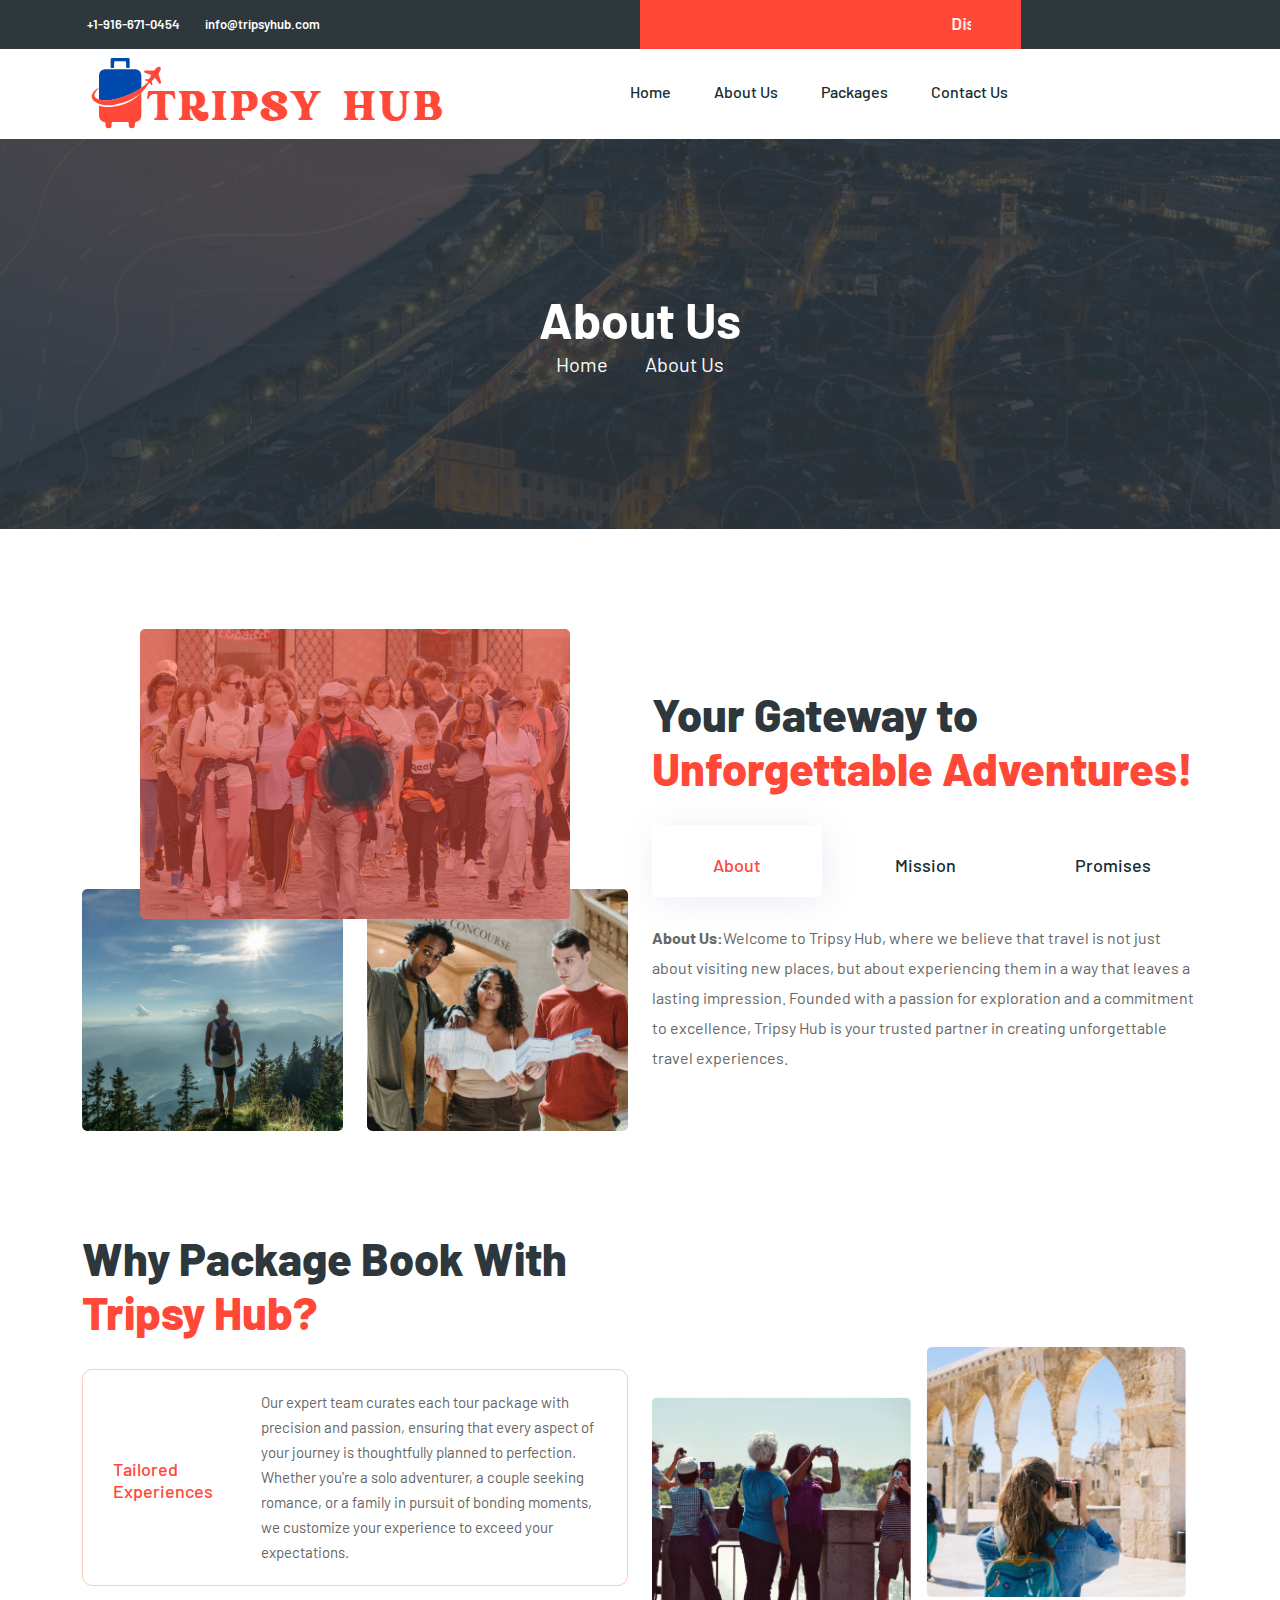
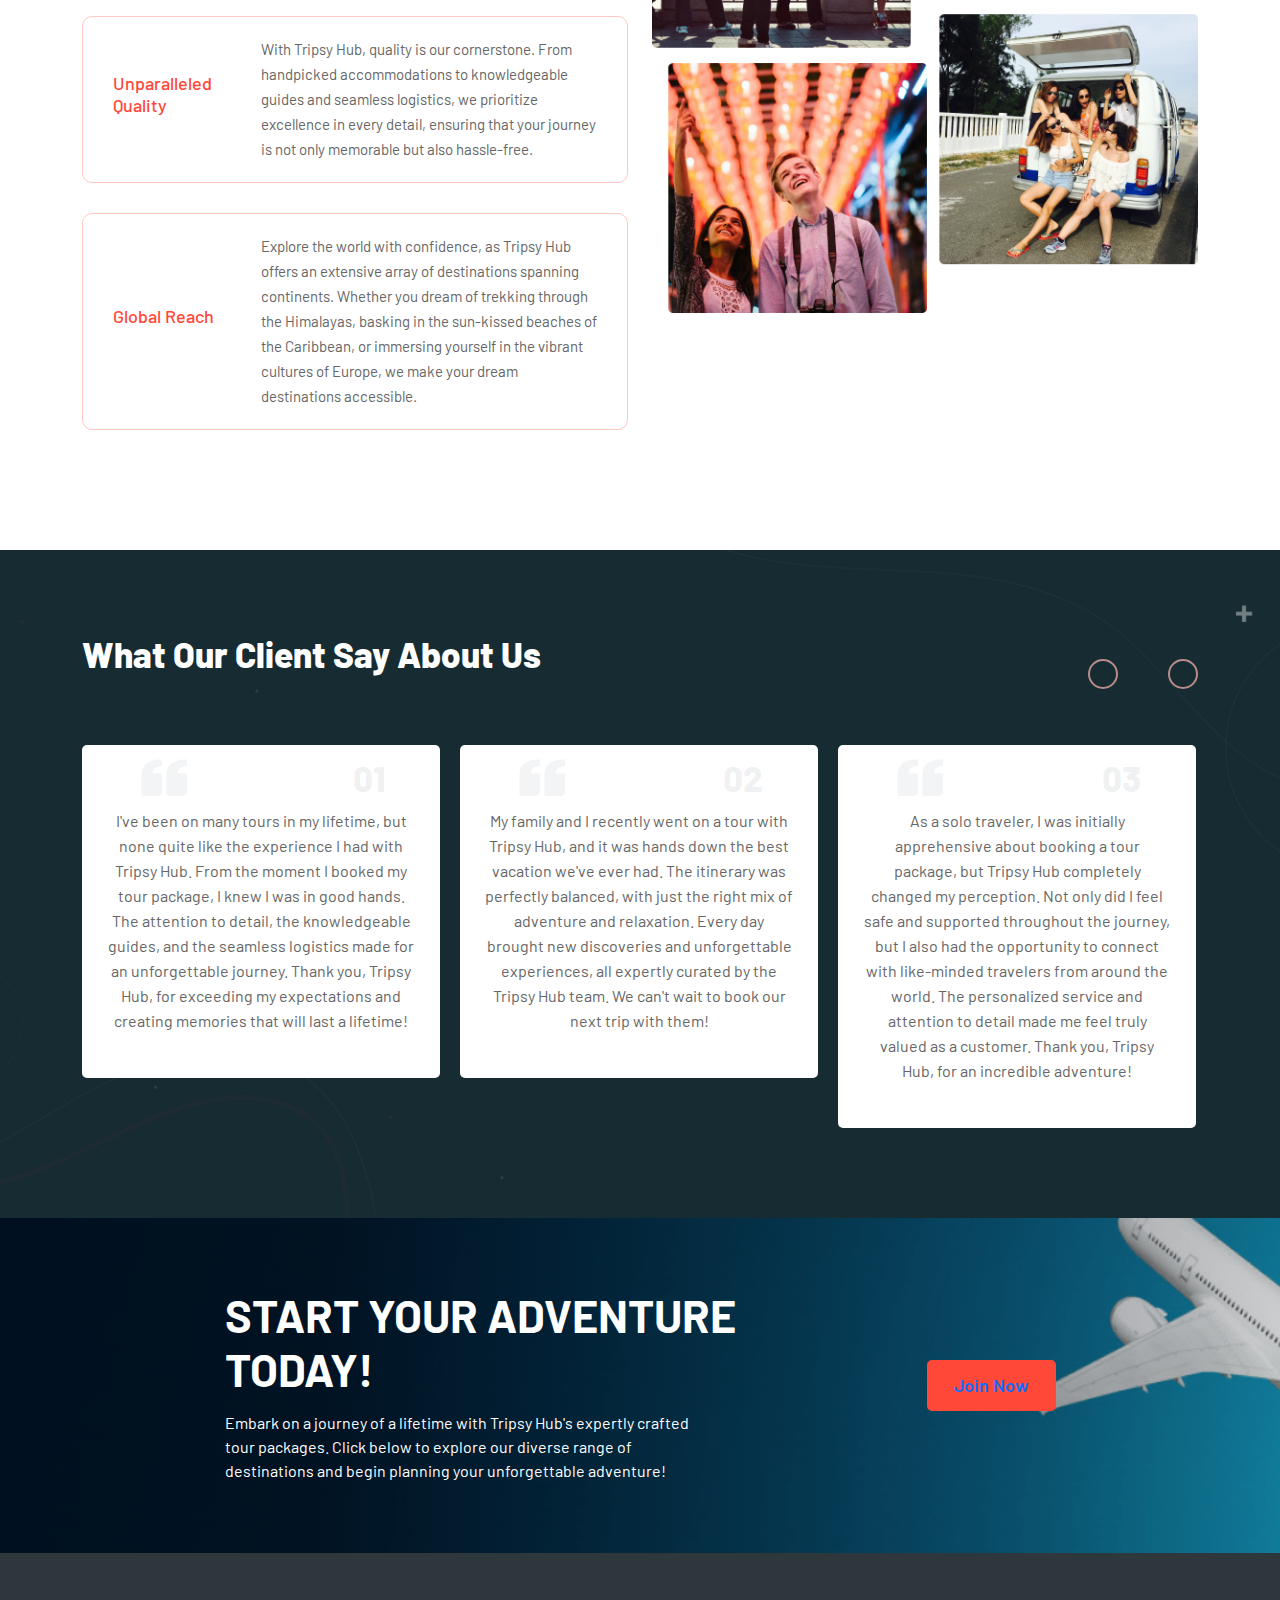
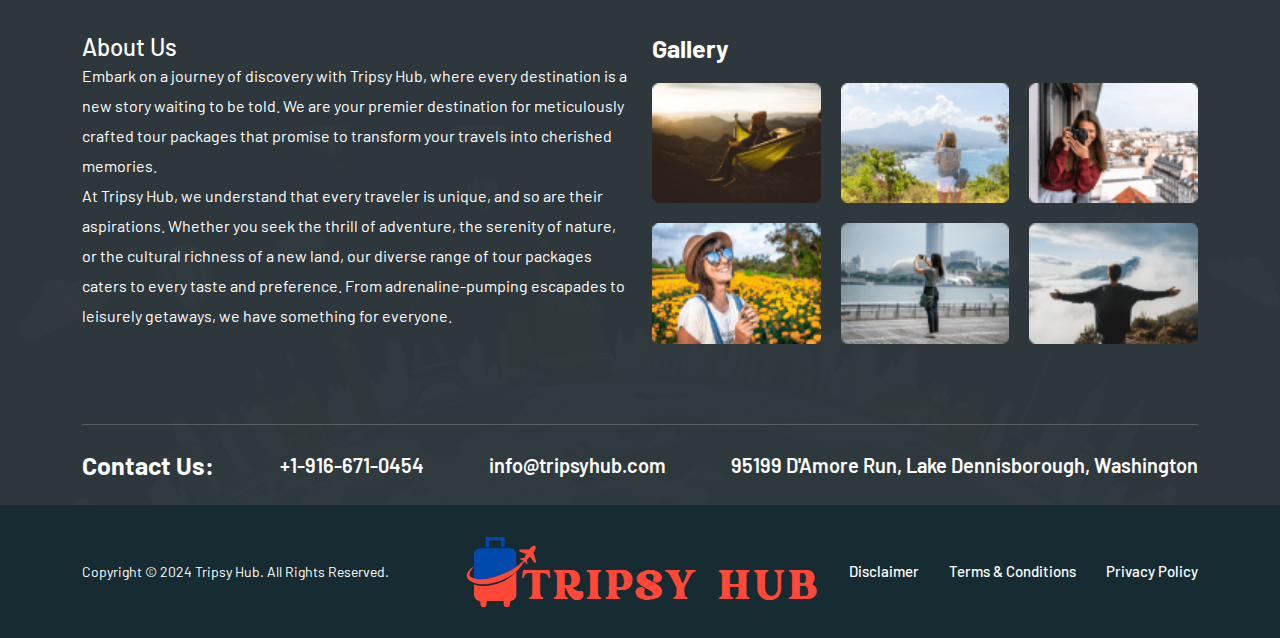
==== about-us.html @ 8bb294c5 "first commit" ====
<!doctype html>
<html lang="en">


<head>
	<title>About Us - Tripsy Hub</title>

	<meta charset="utf-8">
	<meta name="viewport" content="width=device-width, initial-scale=1">
	<link rel="icon" href="assets/images/favicon.png" type="image/gif" sizes="20x20">

	<link rel="stylesheet" href="assets/css/select2.min.css">

	<link rel="stylesheet" href="assets/css/jquery.fancybox.min.css">

	<link href="assets/css/boxicons.min.css" rel="stylesheet">

	<link rel="stylesheet" href="assets/css/swiper-bundle.min.css">

	<link rel="stylesheet" href="assets/css/bootstrap.min.css">

	<link rel="stylesheet" href="assets/css/animate.min.css">

	<link rel="stylesheet" href="assets/css/style.css">
	<link rel="stylesheet" href="assets/css/responsive.css">
</head>
<body>

<div class="topbar-area topbar-style-one">
		<div class="container">
			<div class="row">
				<div class="col-xl-4 align-items-center d-xl-flex d-none">
					<div class="topbar-contact-left">
						<ul class="contact-list">
							<li><i class="bi bi-telephone-fill"></i> <a href="tel:+19166710454">+1-916-671-0454</a></li>
							<li><i class="bi bi-envelope-fill"></i> <a href="mailto:info@tripsyhub.com">info@tripsyhub.com</a></li>
						</ul>
					</div>
				</div>
				<div class="col-xl-8 col-lg-6 col-md-6 text-xl-center text-md-start text-center">
					<div class="topbar-ad">
						<a href="#"><marquee>Discover Your Journey With Tripsy Hub</marquee></a>
					</div>
				</div>

			</div>
		</div>
	</div>


	<header>
		<div class="header-area header-style-one">
			<div class="container">
				<div class="row">
					<div class="col-xl-2 col-lg-12 col-md-12 col-sm-12 col-xs-12 align-items-center d-xl-flex d-lg-block">
						<div class="nav-logo d-flex justify-content-between align-items-center">
							<a href="index.html"><img src="assets/images/logo.png" alt="logo"></a>
							<div class="d-flex align-items-center gap-4">
								<div class="mobile-menu d-flex ">
									<a href="javascript:void(0)" class="hamburger d-block d-xl-none">
										<span class="h-top"></span>
										<span class="h-middle"></span>
										<span class="h-bottom"></span>
									</a>
								</div>
							</div>
						</div>
					</div>
					<div class="col-xl-8 col-lg-8 col-md-8 col-sm-6 col-xs-6">
						<nav class="main-nav float-end">
							<div class="inner-logo d-xl-none text-center">
								<a href="#"><img src="assets/images/logo.png" alt></a>
							</div>
							<ul>
								<li class="">
									<a href="index.html">Home</a>									
								</li>
								<li><a href="about-us.html">About Us</a></li>
								<li class="">
									<a href="packages.html">Packages</a>
								</li>
								<li><a href="contact-us.html">Contact Us</a></li>
							</ul>

						</nav>
					</div>

				</div>
			</div>
		</div>
	</header>


	<div class="breadcrumb breadcrumb-style-one">
		<div class="container">
			<div class="col-lg-12 text-center">
				<h2 class="breadcrumb-title">About Us</h2>
				<ul class="d-flex justify-content-center breadcrumb-items">
					<li class="breadcrumb-item"><a href="index.php">Home</a></li>
					<li class="breadcrumb-item active">About Us</li>
				</ul>
			</div>
		</div>
	</div>


	<div class="about-main-wrappper pt-100">
		<div class="container">
			<div class="about-tab-wrapper">
				<div class="row justify-content-center align-items-center">
					<div class="col-lg-6">
						<div class="about-tab-image-grid text-center">
							<div class="about-video d-inline-block">
								<img src="assets/images/about/about-g2.png" alt>
								<div class="video-overlay">
									<a data-fancybox href="https://www.youtube.com/watch?v=_sI_Ps7JSEk" class="play-icon video-popup">
										<i class="bi bi-play-fill"></i>
									</a>
								</div>
							</div>
							<div class="row float-images g-4">
								<div class="col-lg-6 col-md-6 col-sm-6">
									<div class="about-image">
										<img src="assets/images/about/about-g1.png" alt>
									</div>
								</div>
								<div class="col-lg-6 col-md-6 col-sm-6">
									<div class="about-image">
										<img src="assets/images/about/about-g3.png" alt>
									</div>
								</div>
							</div>
						</div>
					</div>
					<div class="col-lg-6 mt-5 mt-lg-0">
						<div class="about-tab-wrap">
							<h2 class="about-wrap-title">
								Your Gateway to <span>Unforgettable Adventures!</span>
							</h2>
							<div class="about-tab-switcher">
								<ul class="nav nav-pills mb-3 justify-content-md-between justify-content-center" id="about-tab-pills" role="tablist">
									<li class="nav-item" role="presentation">
										<div class="nav-link active" id="pills-about1" data-bs-toggle="pill" data-bs-target="#about-pills1" role="tab" aria-controls="about-pills1" aria-selected="true">
											<h6>About</h6>
										</div>
									</li>
									<li class="nav-item" role="presentation">
										<div class="nav-link" id="pills-about2" data-bs-toggle="pill" data-bs-target="#about-pills2" role="tab" aria-controls="about-pills2" aria-selected="false">
											
											<h6>Mission</h6>
										</div>
									</li>
									<li class="nav-item" role="presentation">
										<div class="nav-link" id="pills-about3" data-bs-toggle="pill" data-bs-target="#about-pills3" role="tab" aria-controls="about-pills3" aria-selected="false">
											<h6>Promises</h6>
										</div>
									</li>
								</ul>
							</div>
							<div class="tab-content about-tab-content" id="pills-tabContent">
								<div class="tab-pane fade show active" id="about-pills1" role="tabpanel" aria-labelledby="pills-about1">
									<p><b>About Us:</b>Welcome to Tripsy Hub, where we believe that travel is not just about visiting new places, but about experiencing them in a way that leaves a lasting impression. Founded with a passion for exploration and a commitment to excellence, Tripsy Hub is your trusted partner in creating unforgettable travel experiences.</p>
								</div>
								<div class="tab-pane fade" id="about-pills2" role="tabpanel" aria-labelledby="pills-about2">
									<p><b>Our Mission:</b>At Tripsy Hub, our mission is simple: to inspire and empower travelers to explore the world with confidence and curiosity. We strive to redefine the art of travel by curating meticulously crafted tour packages that cater to every taste, preference, and aspiration.</p>
								</div>
								<div class="tab-pane fade" id="about-pills3" role="tabpanel" aria-labelledby="pills-about3">
									<p><b>Our Promise:</b>When you choose Tripsy Hub, you're not just booking a trip – you're embarking on a journey of discovery, adventure, and transformation. Whether you're a seasoned globetrotter or a first-time explorer, we promise to be your trusted companion every step of the way, ensuring that your travel experience is nothing short of extraordinary.</p>
								</div>
							</div>
						</div>
					</div>
				</div>
			</div>
			<div class="row pt-100 align-items-center">
				<div class="col-lg-6">
					<div class="achievement-counter-wrap">
						<h2 class="about-wrap-title">
							Why Package Book With
							<span>Tripsy Hub?</span>
						</h2>
						<div class="achievement-counter-cards">
							<div class="achievement-counter-card flex-sm-row flex-column text-sm-start text-center ">
								<div class="counter-box mb-sm-0 mb-3">
									<h6>Tailored Experiences</h6>
								</div>
								<p>Our expert team curates each tour package with precision and passion, ensuring that every aspect of your journey is thoughtfully planned to perfection. Whether you're a solo adventurer, a couple seeking romance, or a family in pursuit of bonding moments, we customize your experience to exceed your expectations.</p>
							</div>
							<div class="achievement-counter-card flex-sm-row flex-column text-sm-start text-center">
								<div class="counter-box mb-3">
									<h6>Unparalleled Quality</h6>
								</div>
								<p>With Tripsy Hub, quality is our cornerstone. From handpicked accommodations to knowledgeable guides and seamless logistics, we prioritize excellence in every detail, ensuring that your journey is not only memorable but also hassle-free.</p>
							</div>
							<div class="achievement-counter-card flex-sm-row flex-column text-sm-start text-center">
								<div class="counter-box mb-3">
									<h6> Global Reach</h6>
								</div>
								<p>Explore the world with confidence, as Tripsy Hub offers an extensive array of destinations spanning continents. Whether you dream of trekking through the Himalayas, basking in the sun-kissed beaches of the Caribbean, or immersing yourself in the vibrant cultures of Europe, we make your dream destinations accessible.</p>
							</div>
						</div>
					</div>
				</div>
				<div class="col-lg-6">
					<div class="about-image-group mt-5 mt-lg-0">
						<img src="assets/images/about/about-image-group2.png" alt class="img-fluid">
					</div>
				</div>
			</div>
		</div>
	</div>


	<div class="testimonial-area testimonial-style-one mt-120">
		<div class="testimonial-shape-group"></div>
		<div class="container position-relative">
			<div class="row align-items-center">
				<div class="col-lg-8">
					<div class="section-head-alpha">
						<h2>What Our Client Say About Us</h2>
					</div>
				</div>
				<div class="col-lg-4">
					<div class="slider-arrows text-center d-lg-flex d-none justify-content-end mb-3">
						<div class="testi-prev custom-swiper-prev" tabindex="0" role="button" aria-label="Previous slide"> <i class="bi bi-chevron-left"></i> </div>
						<div class="testi-next custom-swiper-next" tabindex="0" role="button" aria-label="Next slide"><i class="bi bi-chevron-right"></i></div>
					</div>
				</div>
			</div>
			<div class="swiper testimonial-slider-one position-relative">
				<div class="swiper-wrapper">
					<div class="swiper-slide">
						<div class="testimonial-card testimonial-card-alpha">

							<div class="testimonial-card-top">
								<div class="qoute-icon"><i class="bx bxs-quote-left"></i></div>
								
								<h3 class="testimonial-count">01</h3>
							</div>
							<div class="testimonial-body">
								<p>I've been on many tours in my lifetime, but none quite like the experience I had with Tripsy Hub. From the moment I booked my tour package, I knew I was in good hands. The attention to detail, the knowledgeable guides, and the seamless logistics made for an unforgettable journey. Thank you, Tripsy Hub, for exceeding my expectations and creating memories that will last a lifetime!</p>
								<div class="testimonial-bottom">

									<ul class="testimonial-rating">
										<li><i class="bi bi-star-fill"></i></li>
										<li><i class="bi bi-star-fill"></i></li>
										<li><i class="bi bi-star-fill"></i></li>
										<li><i class="bi bi-star-fill"></i></li>
										<li><i class="bi bi-star-fill"></i></li>
									</ul>
								</div>
							</div>
						</div>
					</div>
					<div class="swiper-slide">
						<div class="testimonial-card testimonial-card-alpha">

							<div class="testimonial-card-top">
								<div class="qoute-icon"><i class="bx bxs-quote-left"></i></div>
								
								<h3 class="testimonial-count">02</h3>
							</div>
							<div class="testimonial-body">
								<p>My family and I recently went on a tour with Tripsy Hub, and it was hands down the best vacation we've ever had. The itinerary was perfectly balanced, with just the right mix of adventure and relaxation. Every day brought new discoveries and unforgettable experiences, all expertly curated by the Tripsy Hub team. We can't wait to book our next trip with them!</p>
								<div class="testimonial-bottom">

									<ul class="testimonial-rating">
										<li><i class="bi bi-star-fill"></i></li>
										<li><i class="bi bi-star-fill"></i></li>
										<li><i class="bi bi-star-fill"></i></li>
										<li><i class="bi bi-star-fill"></i></li>
										<li><i class="bi bi-star-fill"></i></li>
									</ul>
								</div>
							</div>
						</div>
					</div>
					<div class="swiper-slide">
						<div class="testimonial-card testimonial-card-alpha">

							<div class="testimonial-card-top">
								<div class="qoute-icon"><i class="bx bxs-quote-left"></i></div>
								
								<h3 class="testimonial-count">03</h3>
							</div>
							<div class="testimonial-body">
								<p>As a solo traveler, I was initially apprehensive about booking a tour package, but Tripsy Hub completely changed my perception. Not only did I feel safe and supported throughout the journey, but I also had the opportunity to connect with like-minded travelers from around the world. The personalized service and attention to detail made me feel truly valued as a customer. Thank you, Tripsy Hub, for an incredible adventure!</p>
								<div class="testimonial-bottom">

									<ul class="testimonial-rating">
										<li><i class="bi bi-star-fill"></i></li>
										<li><i class="bi bi-star-fill"></i></li>
										<li><i class="bi bi-star-fill"></i></li>
										<li><i class="bi bi-star-fill"></i></li>
										<li><i class="bi bi-star-fill"></i></li>
									</ul>
								</div>
							</div>
						</div>
					</div>
				</div>
			</div>
		</div>
	</div>

	<div class="more-update-section mb-0">
		<div class="container">
			<div class="row d-flex justify-content-center align-items-center gy-5">
				<div class="col-lg-6 text-lg-start text-center">
					<div class="more-update-content">
						<h2>Start Your Adventure Today!</h2>
						<p>Embark on a journey of a lifetime with Tripsy Hub's expertly crafted tour packages. Click below to explore our diverse range of destinations and begin planning your unforgettable adventure!</p>
					</div>
				</div>
				<div class="col-lg-3 text-lg-end text-center">
					<button class="button-fill-primary update-btn"><a href="contact-us.php">Join Now</a></button>
				</div>
			</div>
		</div>
	</div>

<div class="footer-area mt-110">
		<div class="footer-main-wrapper">
			<div class="footer-vactor">
				<img src="assets/images/banner/footer-bg.png" alt>
			</div>
			<div class="container">
				<div class="row justify-content-center g-4">
					<div class="col-lg-6">
						<div class="footer-about text-lg-start text-center">
							<h4 class="footer-widget-title">About Us</h4>
							<p>Embark on a journey of discovery with Tripsy Hub, where every destination is a new story waiting to be told. We are your premier destination for meticulously crafted tour packages that promise to transform your travels into cherished memories.</p>
							<p>At Tripsy Hub, we understand that every traveler is unique, and so are their aspirations. Whether you seek the thrill of adventure, the serenity of nature, or the cultural richness of a new land, our diverse range of tour packages caters to every taste and preference. From adrenaline-pumping escapades to leisurely getaways, we have something for everyone.</p>

						</div>
					</div>

					<div class="col-lg-6 col-md-8">
						<div class="footer-widget">
							<h4 class="footer-widget-title">Gallery</h4>
							<div class="footer-gallary-grid">
								<div class="footer-gallary-item">
									<a href="assets/images/gallary/fg-1.png" data-fancybox="footer" data-caption="Caption Here"><img src="assets/images/gallary/fg-1.png" alt></a>
								</div>
								<div class="footer-gallary-item">
									<a href="assets/images/gallary/fg-2.png" data-fancybox="footer" data-caption="Caption Here"><img src="assets/images/gallary/fg-2.png" alt></a>
								</div>
								<div class="footer-gallary-item">
									<a href="assets/images/gallary/fg-3.png" data-fancybox="footer" data-caption="Caption Here"><img src="assets/images/gallary/fg-3.png" alt></a>
								</div>
								<div class="footer-gallary-item">
									<a href="assets/images/gallary/fg-4.png" data-fancybox="footer" data-caption="Caption Here"><img src="assets/images/gallary/fg-4.png" alt></a>
								</div>
								<div class="footer-gallary-item">
									<a href="assets/images/gallary/fg-5.png" data-fancybox="footer" data-caption="Caption Here"><img src="assets/images/gallary/fg-5.png" alt></a>
								</div>
								<div class="footer-gallary-item">
									<a href="assets/images/gallary/fg-6.png" data-fancybox="footer" data-caption="Caption Here"><img src="assets/images/gallary/fg-6.png" alt></a>
								</div>
							</div>
						</div>
					</div>
				</div>
				<div class="footer-contact-wrapper">
					<h5>Contact Us:</h5>
					<ul class="footer-contact-list">
						<li><i class="bi bi-telephone-x"></i> <a href="tel:+19166710454">+1-916-671-0454</a></li>
						<li><i class="bi bi-envelope-open"></i> <a href="mailo:info@tripsyhub.com">info@tripsyhub.com</a></li>
						<li><i class="bi bi-geo-alt"></i> <a href="#">95199 D'Amore Run, Lake Dennisborough, Washington</a></li>
					</ul>
				</div>
			</div>
		</div>
		<div class="footer-bottom">
			<div class="container">
				<div class="row align-items-center justify-content-center">
					<div class="col-lg-4 col-md-6 order-lg-1 order-3 ">
						<div class="copyright-link text-lg-start text-center">
							<p>Copyright © 2024 Tripsy Hub. All Rights Reserved.</p>
						</div>
					</div>
					<div class="col-lg-4  order-lg-2 order-1">
						<div class="footer-logo text-center">
							<a href="index.html"><img src="assets/images/logo-2.png" alt></a>
						</div>
					</div>
					<div class="col-lg-4 col-md-6 order-lg-3 order-2">
						<div class="policy-links">
							<ul class="policy-list justify-content-lg-end justify-content-center">
								<li><a href="disclaimer.html">Disclaimer</a></li>
								<li><a href="terms-and-conditions.html">Terms & Conditions</a></li>
								<li><a href="privacy-policy.html">Privacy Policy</a></li>
							</ul>
						</div>
					</div>
				</div>
			</div>
		</div>
	</div>


	<script data-cfasync="false" src="../../../cdn-cgi/scripts/5c5dd728/cloudflare-static/email-decode.min.js"></script><script src="assets/js/jquery-3.6.0.min.js"></script>
	<script src="assets/js/bootstrap.bundle.min.js"></script>
	<script src="assets/js/chain_fade.js"></script>
	<script src="assets/js/owl.carousel.min.js"></script>
	<script src="assets/js/swiper-bundle.min.js"></script>
	<script src="assets/js/jquery.fancybox.min.js"></script>
	<script src="assets/js/select2.min.js"></script>
	<script src="assets/js/jquery-ui.js"></script>

	<script src="assets/js/main.js"></script>
</body>


</html>
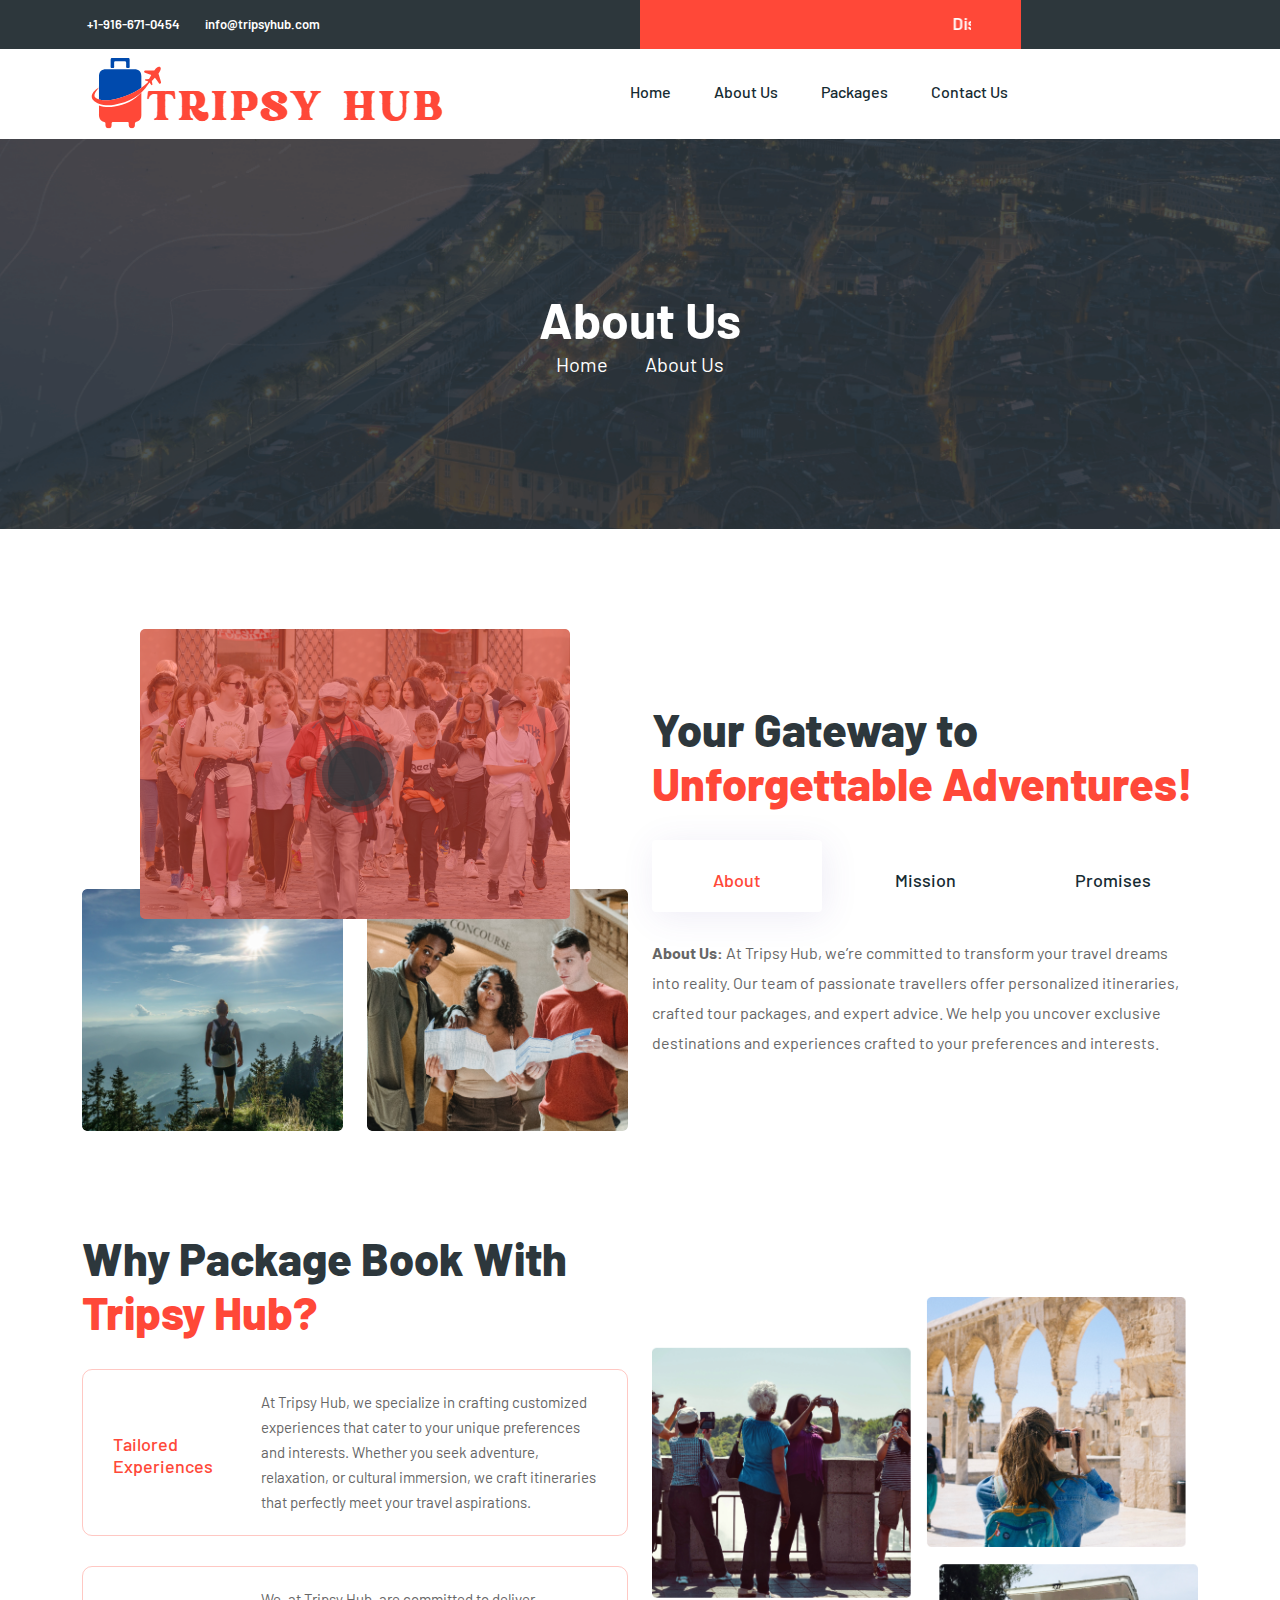
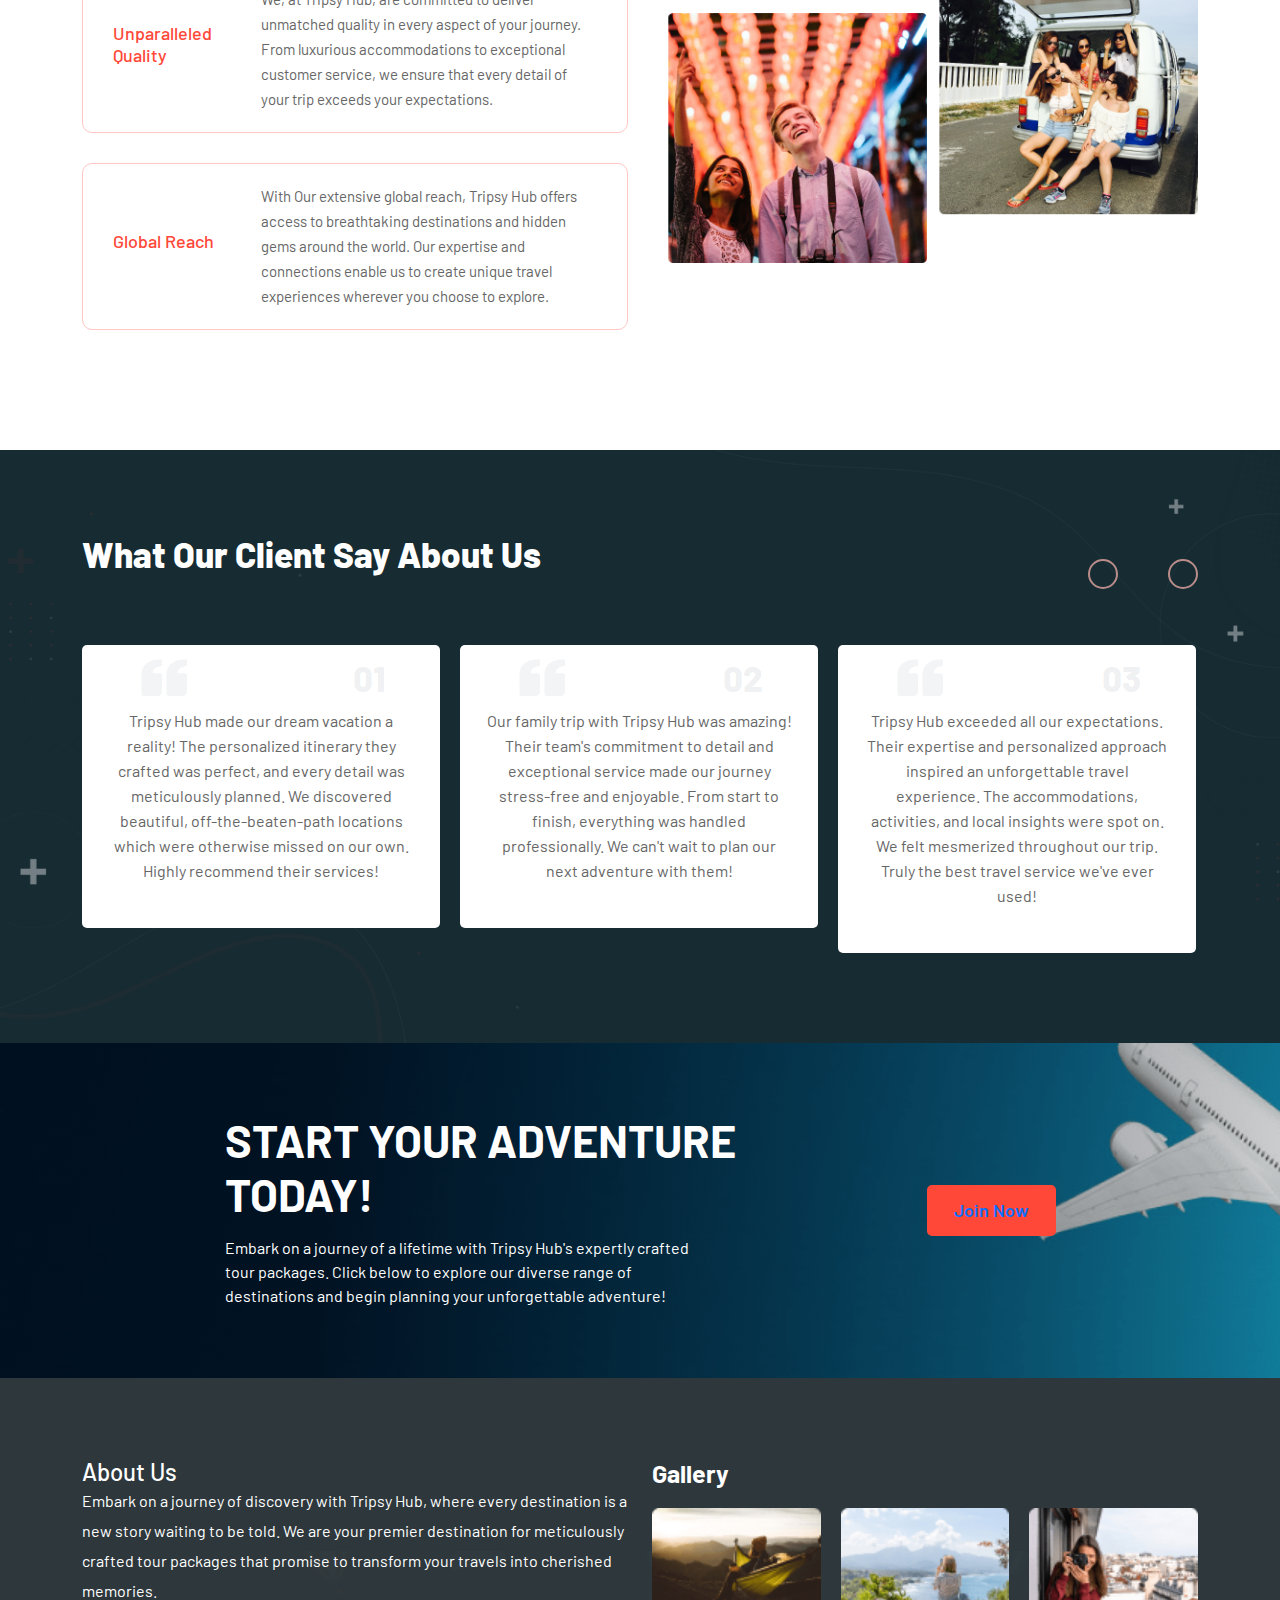
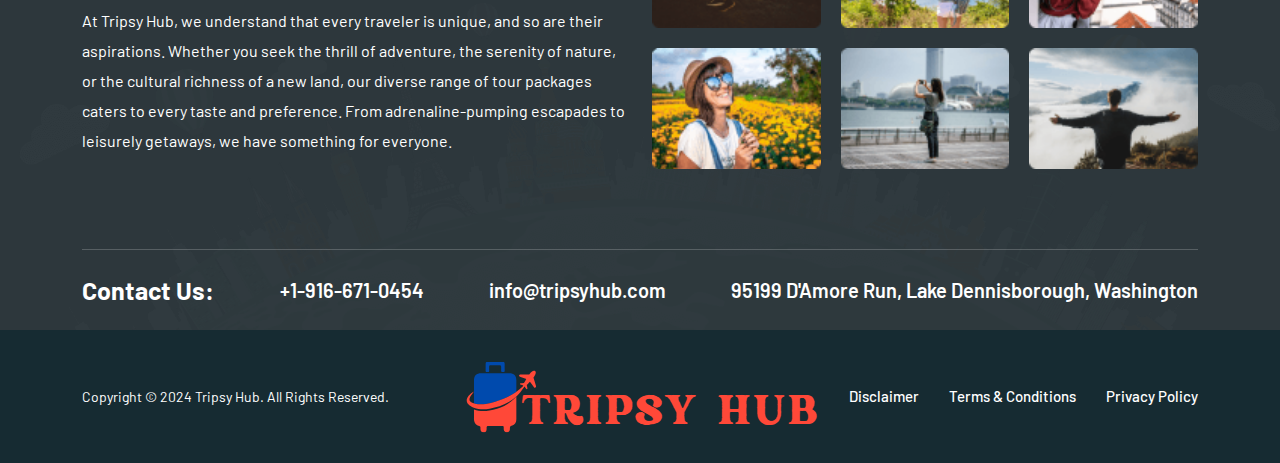
==== commit 12a8bed5: "Update about-us.html" ====
--- a/about-us.html
+++ b/about-us.html
@@ -159,13 +159,13 @@
 							</div>
 							<div class="tab-content about-tab-content" id="pills-tabContent">
 								<div class="tab-pane fade show active" id="about-pills1" role="tabpanel" aria-labelledby="pills-about1">
-									<p><b>About Us:</b>Welcome to Tripsy Hub, where we believe that travel is not just about visiting new places, but about experiencing them in a way that leaves a lasting impression. Founded with a passion for exploration and a commitment to excellence, Tripsy Hub is your trusted partner in creating unforgettable travel experiences.</p>
+									<p><b>About Us:</b> At Tripsy Hub, we’re committed to transform your travel dreams into reality. Our team of passionate travellers offer personalized itineraries, crafted tour packages, and expert advice. We help you uncover exclusive destinations and experiences crafted to your preferences and interests.</p>
 								</div>
 								<div class="tab-pane fade" id="about-pills2" role="tabpanel" aria-labelledby="pills-about2">
-									<p><b>Our Mission:</b>At Tripsy Hub, our mission is simple: to inspire and empower travelers to explore the world with confidence and curiosity. We strive to redefine the art of travel by curating meticulously crafted tour packages that cater to every taste, preference, and aspiration.</p>
+									<p><b>Our Mission:</b> Our mission at Tripsy Hub is to deliver exceptional travel experiences through personalized service and customized itineraries. We strive to make your every journey memorable, stress-free, and enriching, ensuring that our clients discover the world with confidence and joy.  </p>
 								</div>
 								<div class="tab-pane fade" id="about-pills3" role="tabpanel" aria-labelledby="pills-about3">
-									<p><b>Our Promise:</b>When you choose Tripsy Hub, you're not just booking a trip – you're embarking on a journey of discovery, adventure, and transformation. Whether you're a seasoned globetrotter or a first-time explorer, we promise to be your trusted companion every step of the way, ensuring that your travel experience is nothing short of extraordinary.</p>
+									<p><b>Our Promise:</b> We promise to deliver crafted travel plans, professional expertise, and outstanding customer service. We are committed to ensure your satisfaction by creating unique and unforgettable trips, making every journey with us an extraordinary one and perfectly suited to you.</p>
 								</div>
 							</div>
 						</div>
@@ -184,19 +184,19 @@
 								<div class="counter-box mb-sm-0 mb-3">
 									<h6>Tailored Experiences</h6>
 								</div>
-								<p>Our expert team curates each tour package with precision and passion, ensuring that every aspect of your journey is thoughtfully planned to perfection. Whether you're a solo adventurer, a couple seeking romance, or a family in pursuit of bonding moments, we customize your experience to exceed your expectations.</p>
+								<p>At Tripsy Hub, we specialize in crafting customized experiences that cater to your unique preferences and interests. Whether you seek adventure, relaxation, or cultural immersion, we craft itineraries that perfectly meet your travel aspirations.</p>
 							</div>
 							<div class="achievement-counter-card flex-sm-row flex-column text-sm-start text-center">
 								<div class="counter-box mb-3">
 									<h6>Unparalleled Quality</h6>
 								</div>
-								<p>With Tripsy Hub, quality is our cornerstone. From handpicked accommodations to knowledgeable guides and seamless logistics, we prioritize excellence in every detail, ensuring that your journey is not only memorable but also hassle-free.</p>
+								<p>We, at Tripsy Hub, are committed to deliver unmatched quality in every aspect of your journey. From luxurious accommodations to exceptional customer service, we ensure that every detail of your trip exceeds your expectations.</p>
 							</div>
 							<div class="achievement-counter-card flex-sm-row flex-column text-sm-start text-center">
 								<div class="counter-box mb-3">
 									<h6> Global Reach</h6>
 								</div>
-								<p>Explore the world with confidence, as Tripsy Hub offers an extensive array of destinations spanning continents. Whether you dream of trekking through the Himalayas, basking in the sun-kissed beaches of the Caribbean, or immersing yourself in the vibrant cultures of Europe, we make your dream destinations accessible.</p>
+								<p>With Our extensive global reach, Tripsy Hub offers access to breathtaking destinations and hidden gems around the world. Our expertise and connections enable us to create unique travel experiences wherever you choose to explore.</p>
 							</div>
 						</div>
 					</div>
@@ -238,7 +238,7 @@
 								<h3 class="testimonial-count">01</h3>
 							</div>
 							<div class="testimonial-body">
-								<p>I've been on many tours in my lifetime, but none quite like the experience I had with Tripsy Hub. From the moment I booked my tour package, I knew I was in good hands. The attention to detail, the knowledgeable guides, and the seamless logistics made for an unforgettable journey. Thank you, Tripsy Hub, for exceeding my expectations and creating memories that will last a lifetime!</p>
+								<p>Tripsy Hub made our dream vacation a reality! The personalized itinerary they crafted was perfect, and every detail was meticulously planned. We discovered beautiful, off-the-beaten-path locations which were otherwise missed on our own. Highly recommend their services!</p>
 								<div class="testimonial-bottom">
 
 									<ul class="testimonial-rating">
@@ -261,7 +261,7 @@
 								<h3 class="testimonial-count">02</h3>
 							</div>
 							<div class="testimonial-body">
-								<p>My family and I recently went on a tour with Tripsy Hub, and it was hands down the best vacation we've ever had. The itinerary was perfectly balanced, with just the right mix of adventure and relaxation. Every day brought new discoveries and unforgettable experiences, all expertly curated by the Tripsy Hub team. We can't wait to book our next trip with them!</p>
+								<p>Our family trip with Tripsy Hub was amazing! Their team's commitment to detail and exceptional service made our journey stress-free and enjoyable. From start to finish, everything was handled professionally. We can't wait to plan our next adventure with them!</p>
 								<div class="testimonial-bottom">
 
 									<ul class="testimonial-rating">
@@ -284,7 +284,7 @@
 								<h3 class="testimonial-count">03</h3>
 							</div>
 							<div class="testimonial-body">
-								<p>As a solo traveler, I was initially apprehensive about booking a tour package, but Tripsy Hub completely changed my perception. Not only did I feel safe and supported throughout the journey, but I also had the opportunity to connect with like-minded travelers from around the world. The personalized service and attention to detail made me feel truly valued as a customer. Thank you, Tripsy Hub, for an incredible adventure!</p>
+								<p>Tripsy Hub exceeded all our expectations. Their expertise and personalized approach inspired an unforgettable travel experience. The accommodations, activities, and local insights were spot on. We felt mesmerized throughout our trip. Truly the best travel service we've ever used!</p>
 								<div class="testimonial-bottom">
 
 									<ul class="testimonial-rating">
@@ -412,4 +412,4 @@
 </body>
 
 
-</html>+</html>
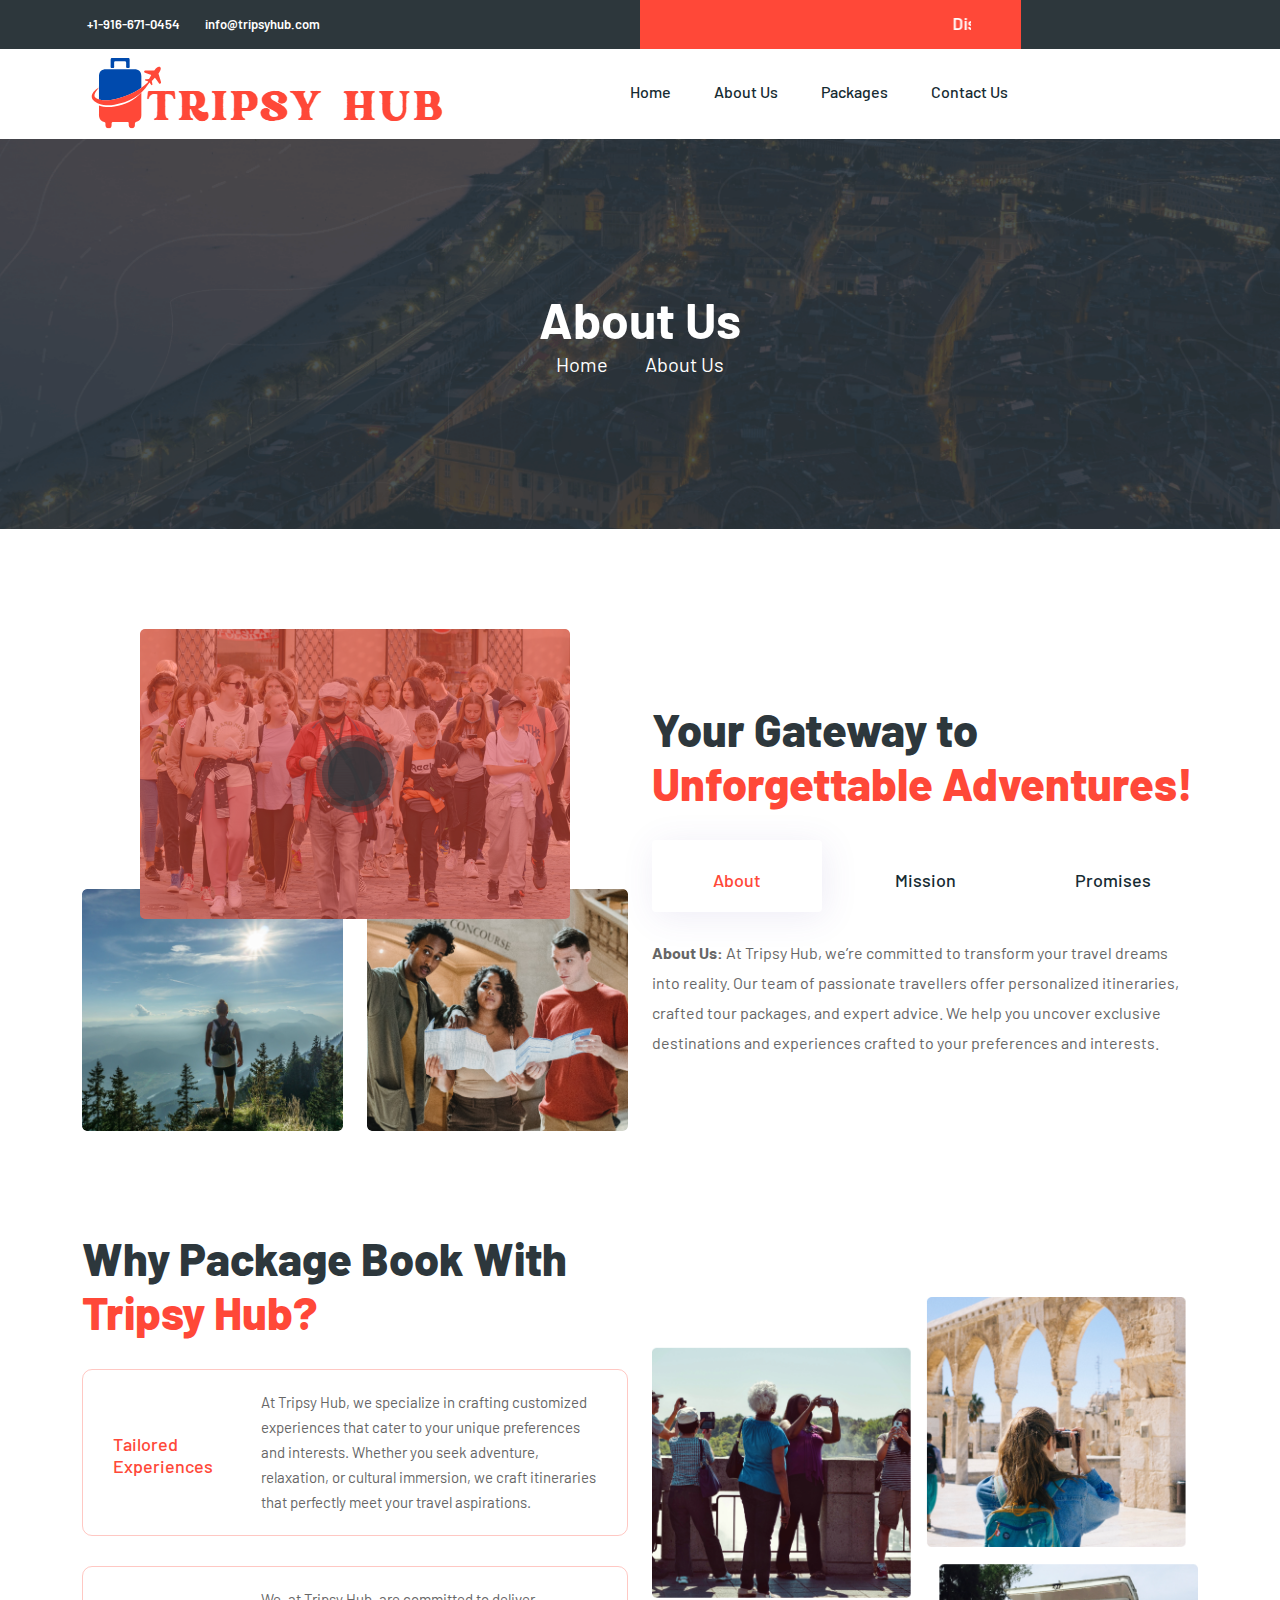
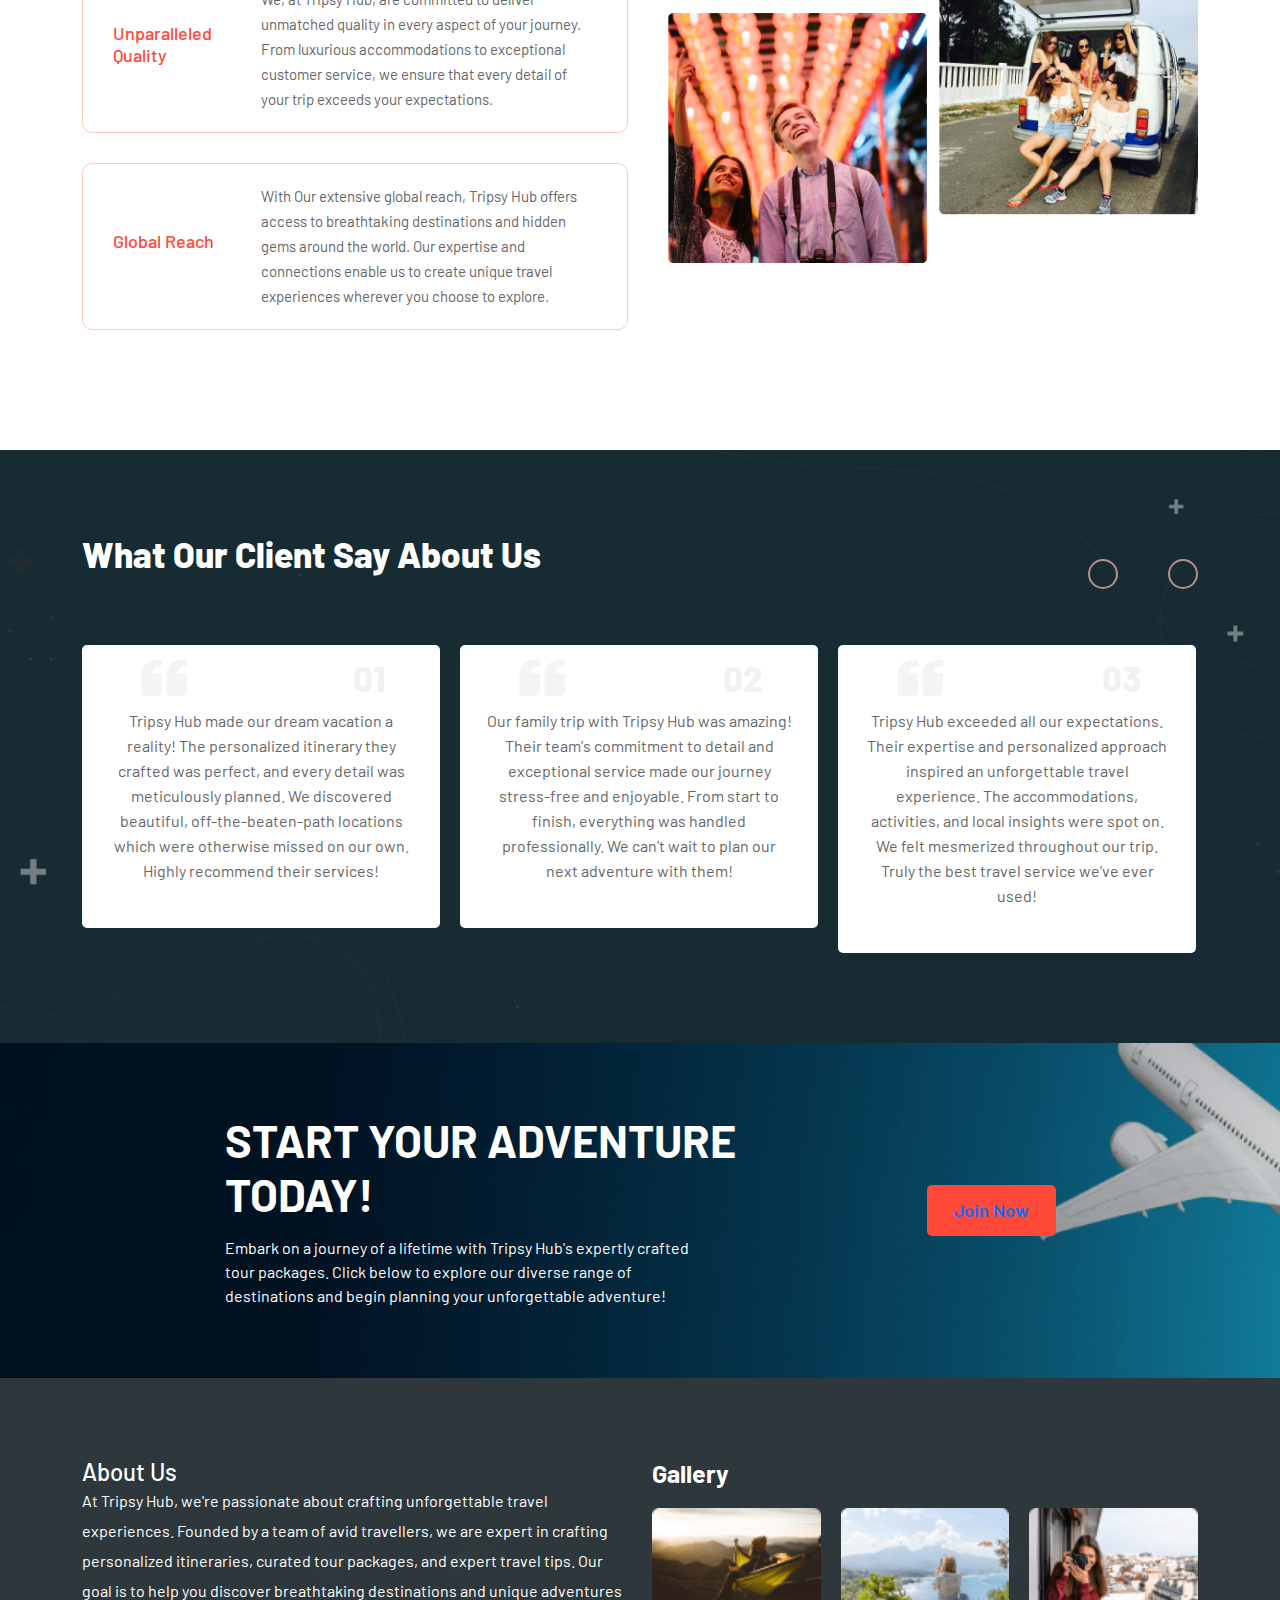
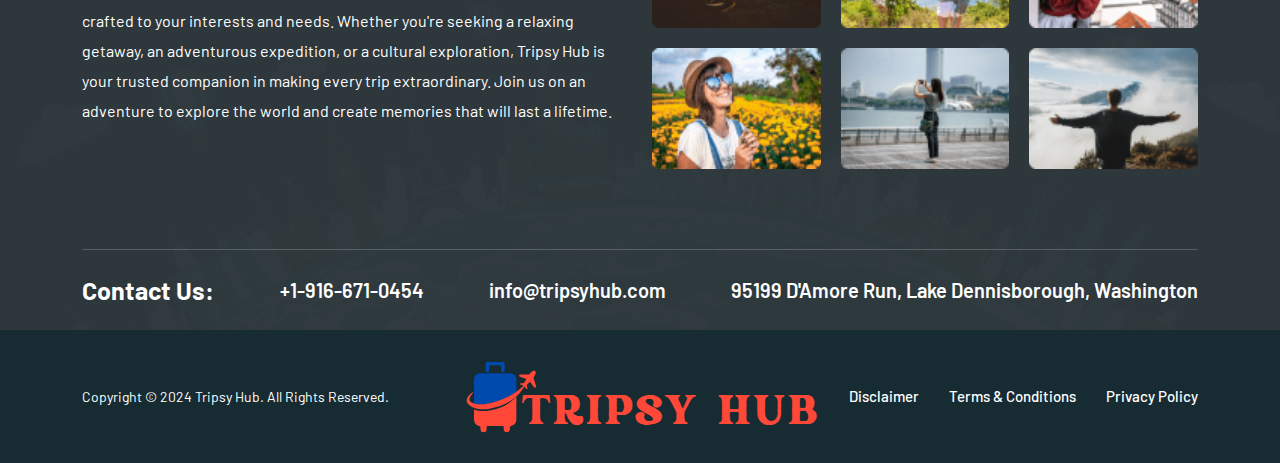
==== commit 30e6b7dc: "Update about-us.html" ====
--- a/about-us.html
+++ b/about-us.html
@@ -329,8 +329,7 @@
 					<div class="col-lg-6">
 						<div class="footer-about text-lg-start text-center">
 							<h4 class="footer-widget-title">About Us</h4>
-							<p>Embark on a journey of discovery with Tripsy Hub, where every destination is a new story waiting to be told. We are your premier destination for meticulously crafted tour packages that promise to transform your travels into cherished memories.</p>
-							<p>At Tripsy Hub, we understand that every traveler is unique, and so are their aspirations. Whether you seek the thrill of adventure, the serenity of nature, or the cultural richness of a new land, our diverse range of tour packages caters to every taste and preference. From adrenaline-pumping escapades to leisurely getaways, we have something for everyone.</p>
+							<p>At Tripsy Hub, we're passionate about crafting unforgettable travel experiences. Founded by a team of avid travellers, we are expert in crafting personalized itineraries, curated tour packages, and expert travel tips. Our goal is to help you discover breathtaking destinations and unique adventures crafted to your interests and needs. Whether you're seeking a relaxing getaway, an adventurous expedition, or a cultural exploration, Tripsy Hub is your trusted companion in making every trip extraordinary. Join us on an adventure to explore the world and create memories that will last a lifetime.</p>
 
 						</div>
 					</div>
